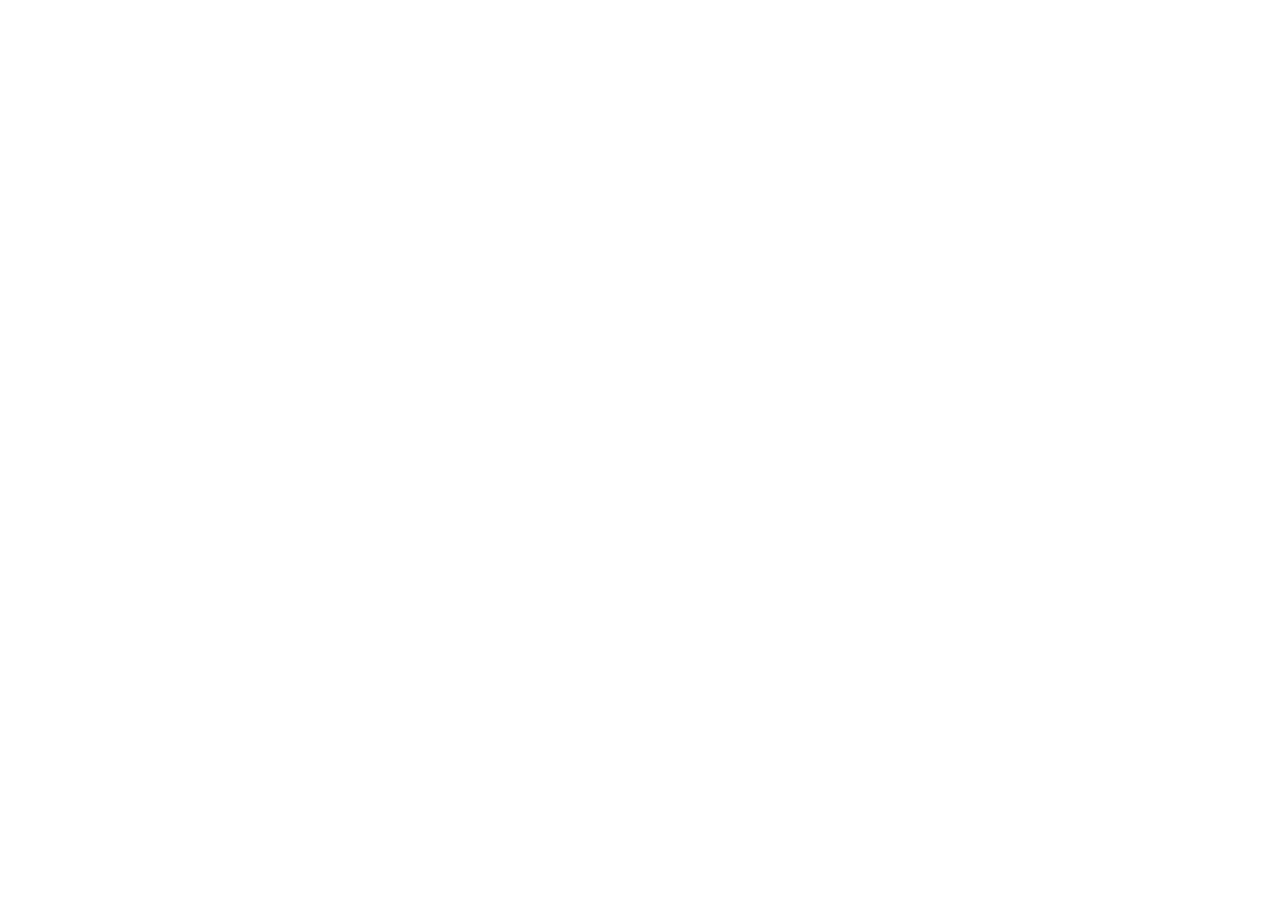
==== web/index.html @ 34276eb3 "P1" ====
<!DOCTYPE html>
<html lang="es">
<head>
  <!--
    If you are serving your web app in a path other than the root, change the
    href value below to reflect the base path you are serving from.

    The path provided below has to start and end with a slash "/" in order for
    it to work correctly.

    For more details:
    * https://developer.mozilla.org/en-US/docs/Web/HTML/Element/base

    This is a placeholder for base href that will be replaced by the value of
    the `--base-href` argument provided to `flutter build`.
  -->
  <base href="$FLUTTER_BASE_HREF">

  <meta charset="UTF-8">
  <meta content="IE=Edge" http-equiv="X-UA-Compatible">
  <meta name="description" content="Ritmo: tu espacio para construir hábitos, cumplir actividades y alcanzar metas.">

  <!-- iOS meta tags & icons -->
  <meta name="mobile-web-app-capable" content="yes">
  <meta name="apple-mobile-web-app-status-bar-style" content="black">
  <meta name="apple-mobile-web-app-title" content="Ritmo">
  <link rel="apple-touch-icon" href="icons/Icon-192.png">

  <!-- Favicon -->
  <link rel="icon" type="image/png" href="favicon.png"/>

  <title>Ritmo · Tu espacio personal</title>
  <link rel="manifest" href="manifest.json">
</head>
<body>
  <!--
    You can customize the "flutter_bootstrap.js" script.
    This is useful to provide a custom configuration to the Flutter loader
    or to give the user feedback during the initialization process.

    For more details:
    * https://docs.flutter.dev/platform-integration/web/initialization
  -->
  <script src="flutter_bootstrap.js" async></script>
</body>
</html>
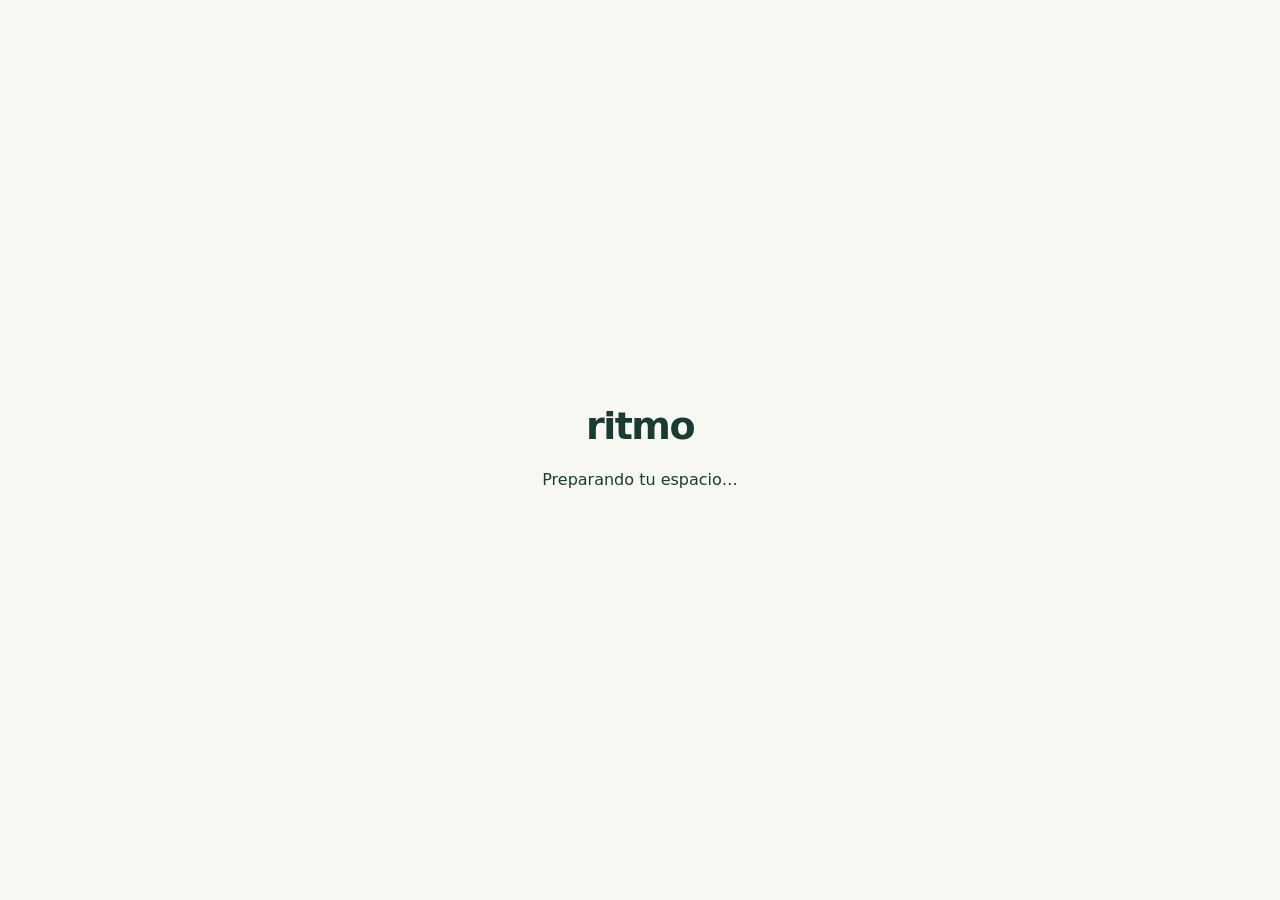
==== commit d4829536: "Refuerzo, pruebas, local" ====
--- a/web/index.html
+++ b/web/index.html
@@ -17,6 +17,8 @@
   <base href="$FLUTTER_BASE_HREF">
 
   <meta charset="UTF-8">
+  <meta name="viewport" content="width=device-width, initial-scale=1.0">
+  <meta name="theme-color" content="#1D6B53">
   <meta content="IE=Edge" http-equiv="X-UA-Compatible">
   <meta name="description" content="Ritmo: tu espacio para construir hábitos, cumplir actividades y alcanzar metas.">
 
@@ -31,16 +33,28 @@
 
   <title>Ritmo · Tu espacio personal</title>
   <link rel="manifest" href="manifest.json">
+  <style>
+    html, body { margin: 0; background: #f7f8f2; }
+    #app-loading {
+      position: fixed; inset: 0; display: grid; place-content: center;
+      text-align: center; font: 16px system-ui, sans-serif; color: #193b31;
+    }
+    #app-loading h1 { font-size: 38px; margin: 0 0 14px; letter-spacing: -1.5px; }
+    #app-loading p { margin: 8px 20px; }
+    #app-loading button {
+      margin: 16px auto; padding: 12px 24px; border: 0; border-radius: 12px;
+      background: #1d6b53; color: white; font: inherit; cursor: pointer;
+    }
+    #app-loading [hidden] { display: none; }
+  </style>
 </head>
 <body>
-  <!--
-    You can customize the "flutter_bootstrap.js" script.
-    This is useful to provide a custom configuration to the Flutter loader
-    or to give the user feedback during the initialization process.
-
-    For more details:
-    * https://docs.flutter.dev/platform-integration/web/initialization
-  -->
+  <div id="app-loading" role="status" aria-live="polite">
+    <h1>ritmo</h1>
+    <p id="loading-message">Preparando tu espacio…</p>
+    <button id="loading-retry" hidden>Volver a intentar</button>
+  </div>
+  <noscript>Activa JavaScript en tu navegador para abrir Ritmo.</noscript>
   <script src="flutter_bootstrap.js" async></script>
 </body>
 </html>
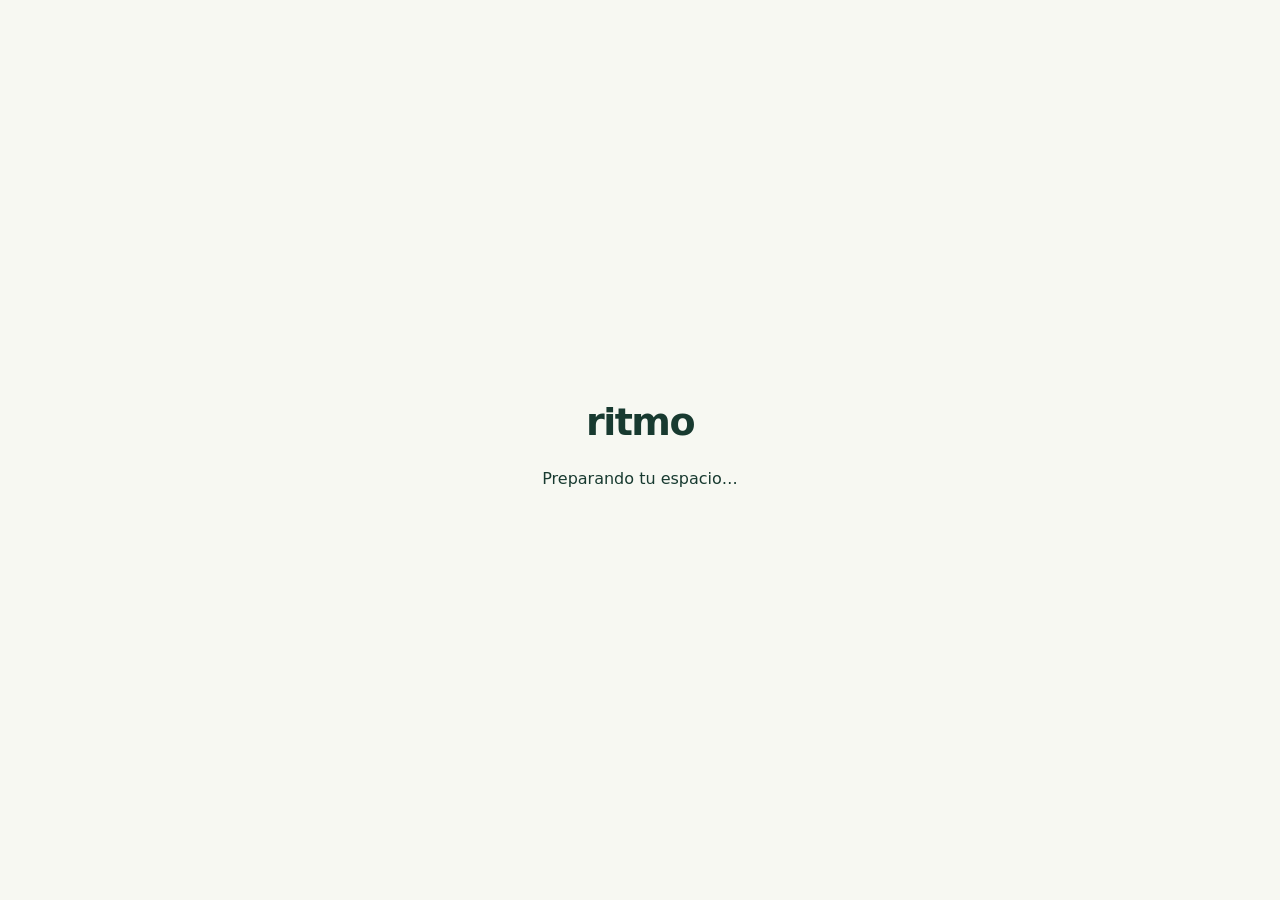
==== commit 2643e2df: "Mejora diseño responsive, CSP, metadatos y carga web" ====
--- a/web/index.html
+++ b/web/index.html
@@ -17,7 +17,6 @@
   <base href="$FLUTTER_BASE_HREF">
 
   <meta charset="UTF-8">
-  <meta name="viewport" content="width=device-width, initial-scale=1.0">
   <meta name="theme-color" content="#1D6B53">
   <meta content="IE=Edge" http-equiv="X-UA-Compatible">
   <meta name="description" content="Ritmo: tu espacio para construir hábitos, cumplir actividades y alcanzar metas.">
@@ -29,26 +28,18 @@
   <link rel="apple-touch-icon" href="icons/Icon-192.png">
 
   <!-- Favicon -->
-  <link rel="icon" type="image/png" href="favicon.png"/>
+  <link rel="icon" type="image/svg+xml" href="favicon.svg">
+  <link rel="alternate icon" type="image/png" href="favicon.png">
+  <link rel="stylesheet" href="loading.css">
+  <meta property="og:title" content="Ritmo · Actividades, hábitos y metas">
+  <meta property="og:description" content="Construye hábitos y alcanza tus metas con actividades, XP, niveles y logros personales.">
+  <meta property="og:type" content="website">
 
   <title>Ritmo · Tu espacio personal</title>
   <link rel="manifest" href="manifest.json">
-  <style>
-    html, body { margin: 0; background: #f7f8f2; }
-    #app-loading {
-      position: fixed; inset: 0; display: grid; place-content: center;
-      text-align: center; font: 16px system-ui, sans-serif; color: #193b31;
-    }
-    #app-loading h1 { font-size: 38px; margin: 0 0 14px; letter-spacing: -1.5px; }
-    #app-loading p { margin: 8px 20px; }
-    #app-loading button {
-      margin: 16px auto; padding: 12px 24px; border: 0; border-radius: 12px;
-      background: #1d6b53; color: white; font: inherit; cursor: pointer;
-    }
-    #app-loading [hidden] { display: none; }
-  </style>
 </head>
 <body>
+  <div class="spam-trap" aria-hidden="true"><label>Website<input id="form-website" name="website" type="text" tabindex="-1" autocomplete="off"></label></div>
   <div id="app-loading" role="status" aria-live="polite">
     <h1>ritmo</h1>
     <p id="loading-message">Preparando tu espacio…</p>
--- a/web/loading.css
+++ b/web/loading.css
@@ -0,0 +1,12 @@
+html, body { margin: 0; background: #f7f8f2; color: #183a30; font-family: system-ui, sans-serif; }
+#app-loading, .not-found { position: fixed; inset: 0; display: grid; place-content: center; text-align: center; padding: 24px; }
+#app-loading h1 { font-size: 38px; margin: 0 0 14px; letter-spacing: -1.5px; }
+#app-loading p, .not-found p { margin: 8px 0; line-height: 1.6; }
+#app-loading button, .not-found a { margin: 16px auto; padding: 12px 24px; border: 0; border-radius: 12px; background: #176b50; color: white; font: inherit; cursor: pointer; text-decoration: none; }
+#app-loading [hidden] { display: none; }
+.not-found { max-width: 560px; margin: auto; }
+.not-found h1 { font-size: clamp(64px, 18vw, 112px); margin: 0; }
+.not-found h2 { font-size: 26px; }
+.spam-trap { position: absolute; left: -10000px; top: auto; width: 1px; height: 1px; overflow: hidden; }
+button:focus-visible, a:focus-visible { outline: 3px solid #183a30; outline-offset: 4px; }
+@media (prefers-color-scheme: dark) { html, body { background: #111b17; color: #edf4ef; } }
